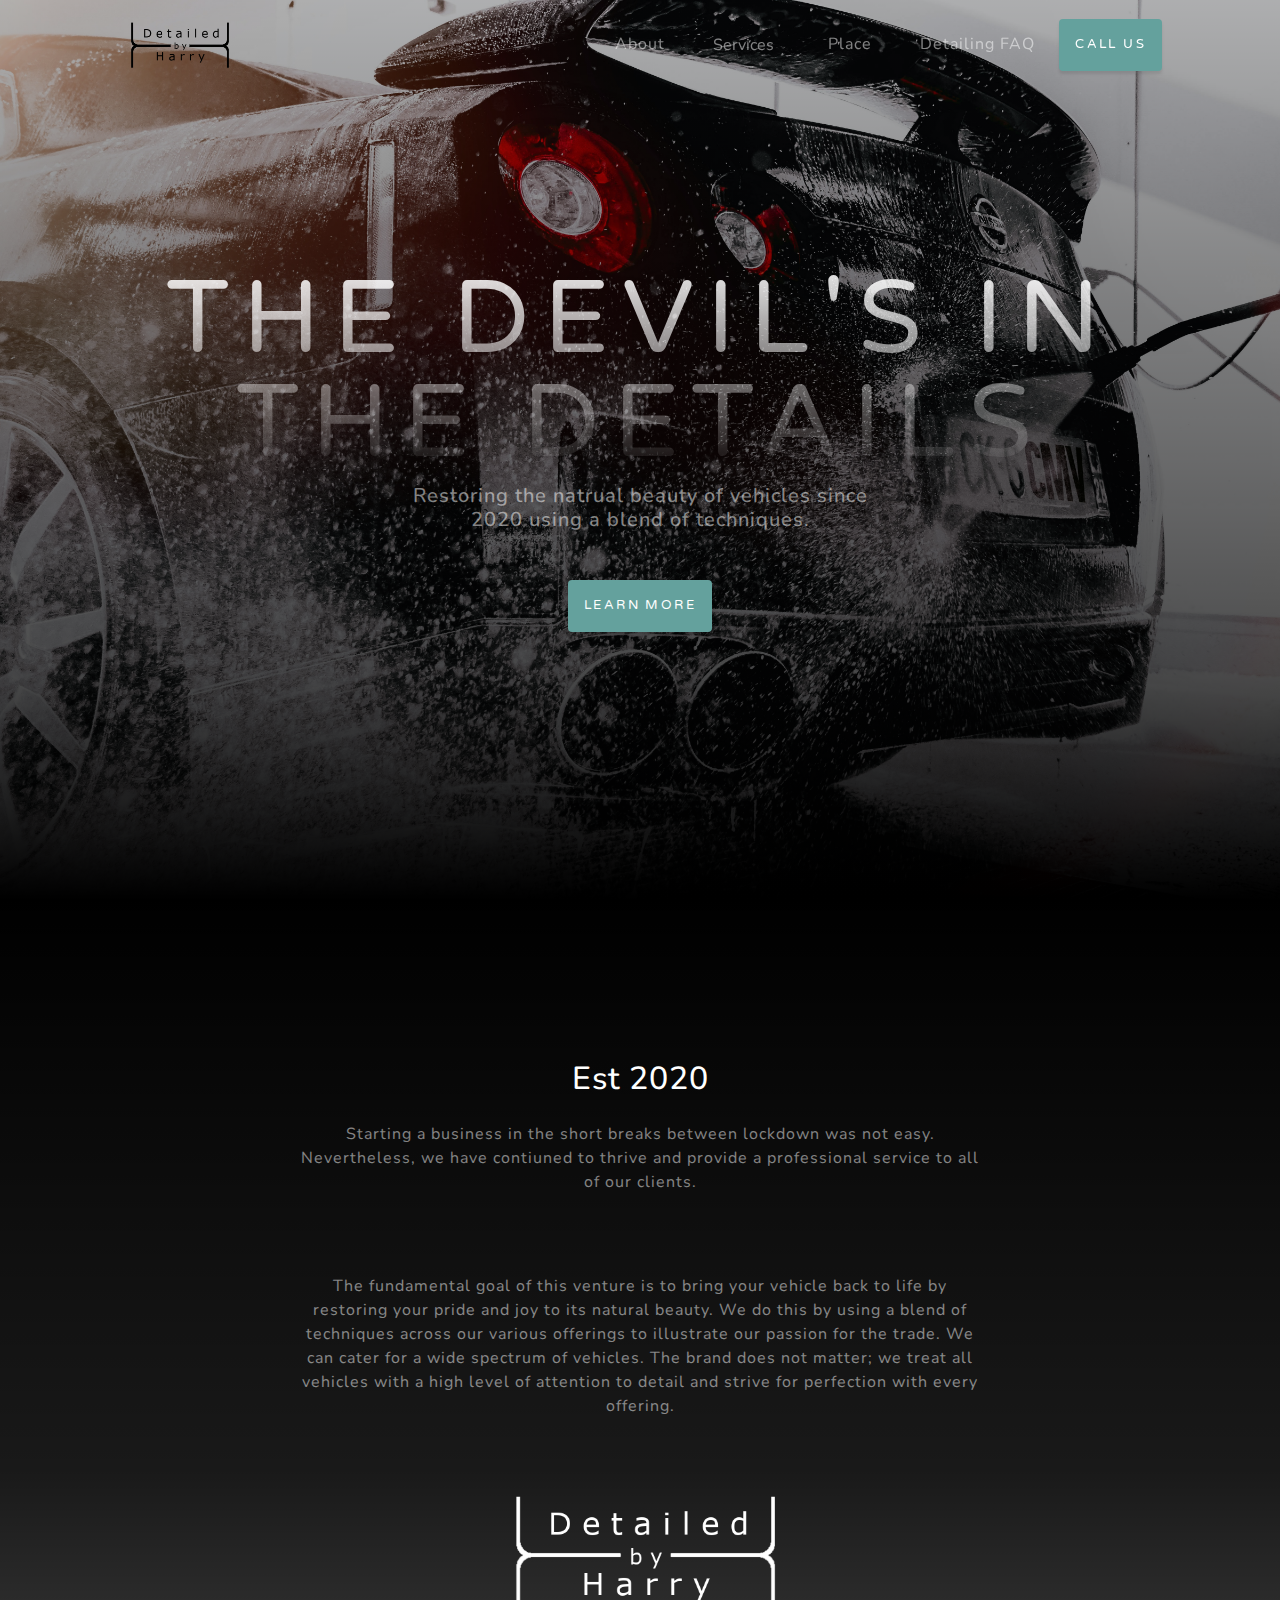
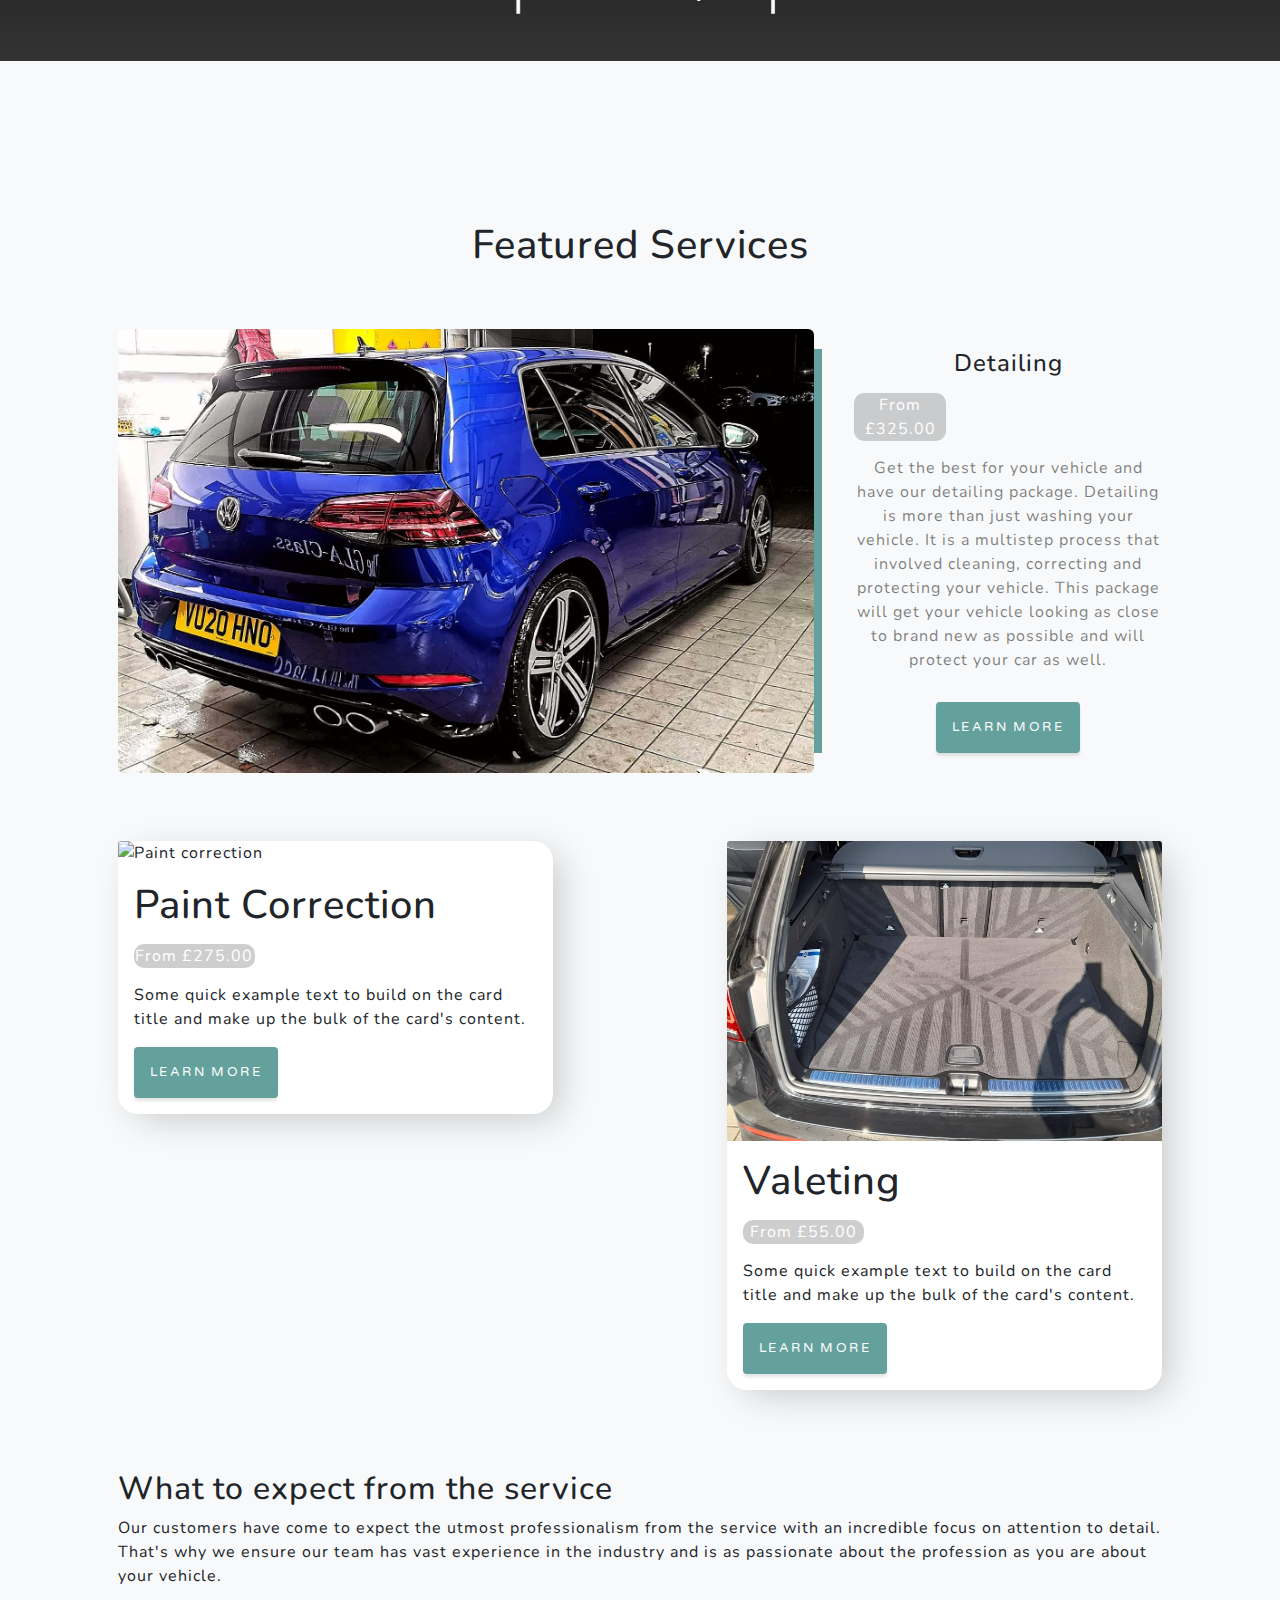
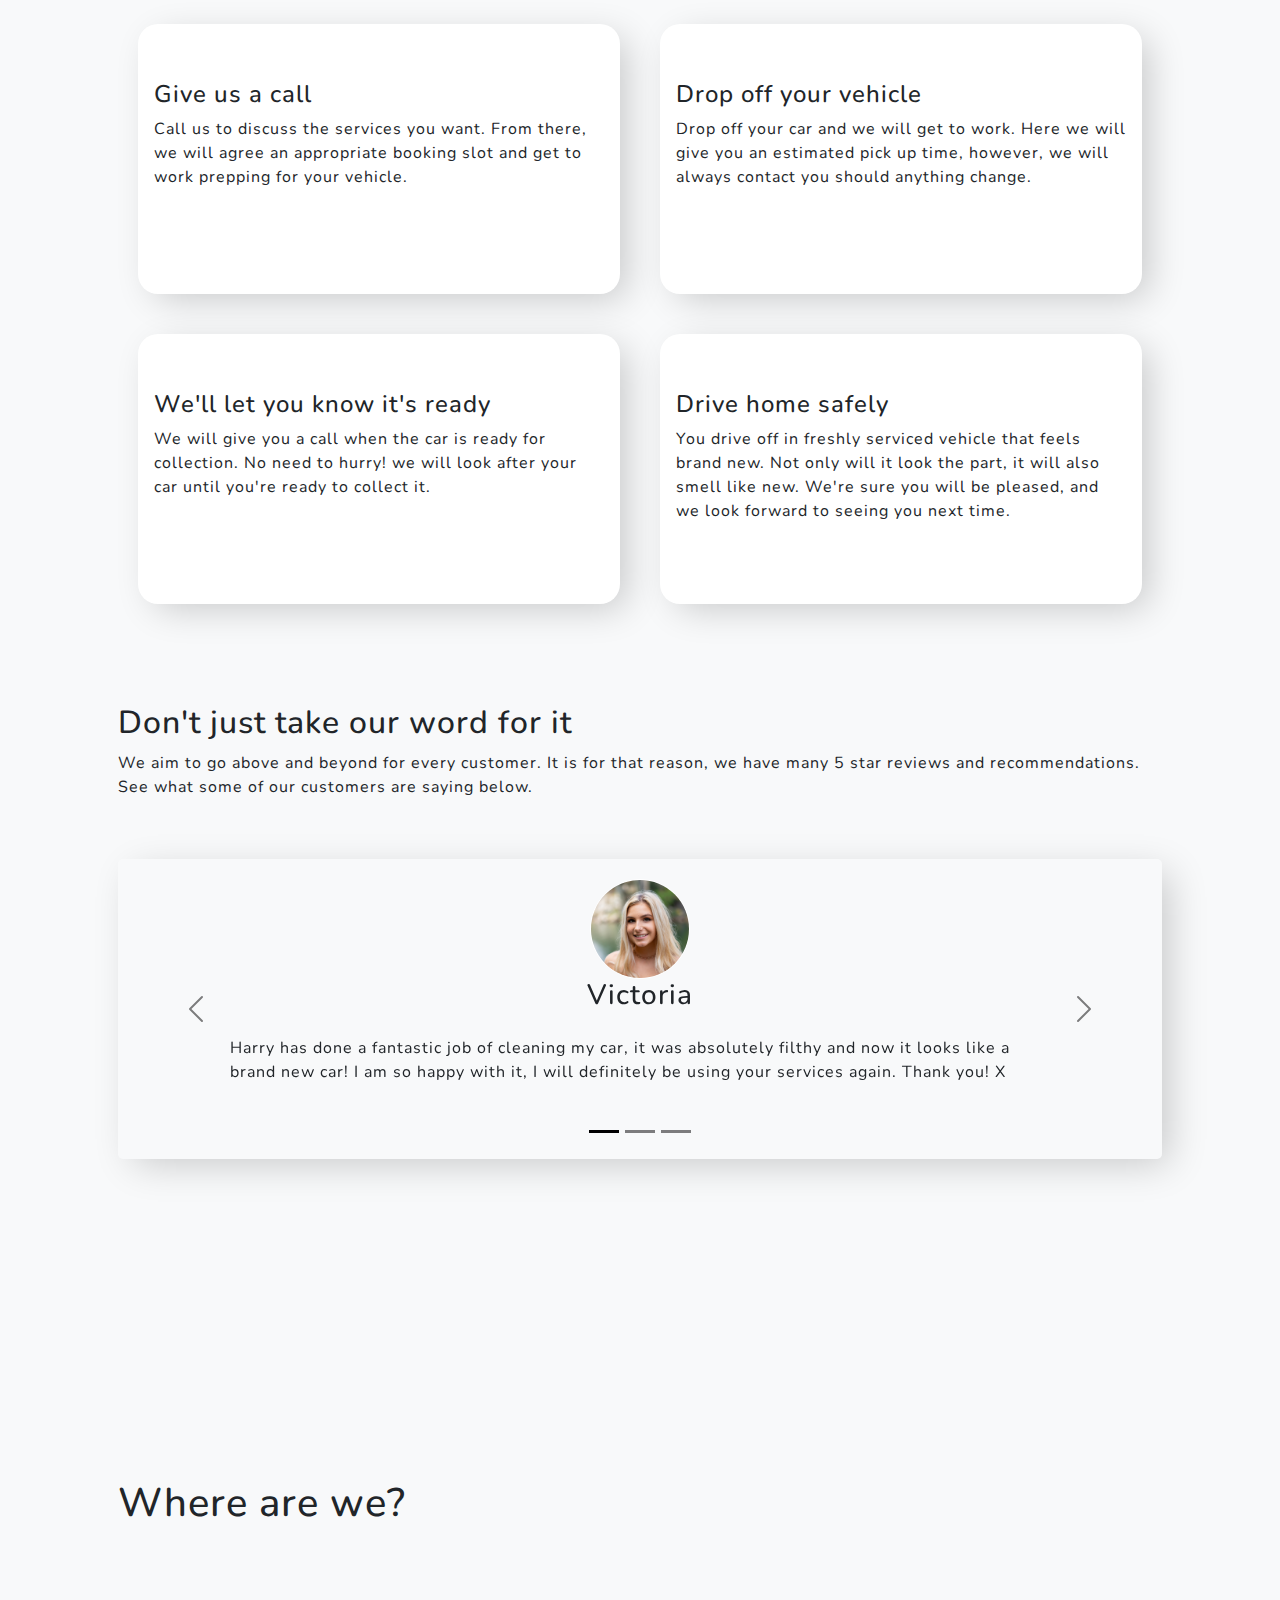
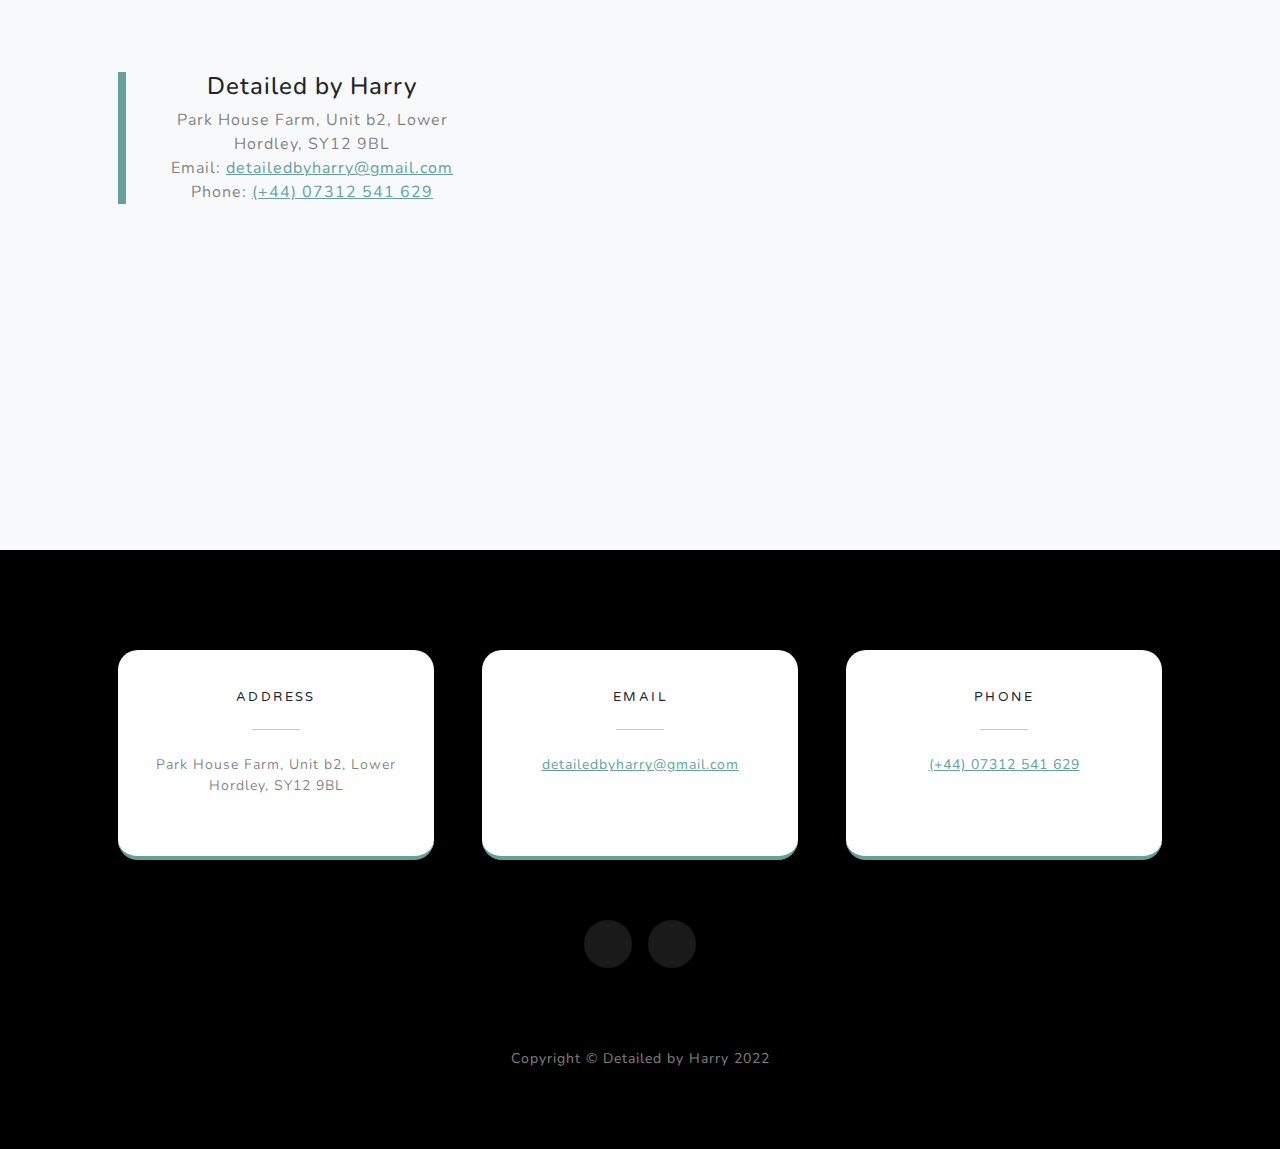
==== index.html @ 5f6e5842 "Website" ====
<!DOCTYPE html>
<html lang="en">
    <head>
        <meta charset="utf-8" />
        <meta name="viewport" content="width=device-width, initial-scale=1, shrink-to-fit=no" />
        <meta name="description" content="" />
        <meta name="author" content="" />
        <title> Detailed by Harry </title>
        <link rel="icon" type="image/x-icon" href="assets/favicon.ico" />
        <!-- Font Awesome icons (free version)-->
        <script src="https://use.fontawesome.com/releases/v6.1.0/js/all.js" crossorigin="anonymous"></script>
        <!-- Google fonts-->
        <link href="https://fonts.googleapis.com/css?family=Varela+Round" rel="stylesheet" />
        <link href="https://fonts.googleapis.com/css?family=Nunito:200,200i,300,300i,400,400i,600,600i,700,700i,800,800i,900,900i" rel="stylesheet" />
        <!-- Core theme CSS (includes Bootstrap)-->
        <link href="css/styles.css" rel="stylesheet" />
    </head>
    <body id="page-top">
        <!-- Navigation-->
        <nav class="navbar navbar-expand-lg navbar-light fixed-top" id="mainNav">
            <div class="container px-4 px-lg-5">
                <a class="navbar-brand" href="#page-top"><img src="assets/img/DbH_Logo_Dark.png" alt="Detailed by Harry" style="width: 40%; height: auto;"></a>
                <button class="navbar-toggler navbar-toggler-right" type="button" data-bs-toggle="collapse" data-bs-target="#navbarResponsive" aria-controls="navbarResponsive" aria-expanded="false" aria-label="Toggle navigation">
                    Menu
                    <i class="fas fa-bars"></i>
                </button>
                <div class="collapse navbar-collapse" id="navbarResponsive">
                    <ul class="navbar-nav ms-auto">
                        <li class="nav-item"><a class="nav-link" href="#about">About</a></li>
                        <div class="dropdown">
                            <button class="dropbtn"><li class="nav-item"><a class="nav-link" href="#projects">Services</a></li></button>
                            <div class="dropdown-content">
                                <ul class="dropdown-list">
                                    <li class="nav-item"><a class="nav-link dark-text" href="detailing.html">Detailing</a></li>
                                    <li class="nav-item"><a class="nav-link dark-text" href="engine-works.html">Engine Bay Works</a></li>
                                    <li class="nav-item"><a class="nav-link dark-text" href="exhaust-cleaning.html">Exhaust Cleaning</a></li>
                                    <li class="nav-item"><a class="nav-link dark-text" href="interior.html">Interior Works</a></li>
                                    <li class="nav-item"><a class="nav-link dark-text" href="paint-correction.html">Paint Correction</a></li>
                                    <li class="nav-item"><a class="nav-link dark-text" href="polishing.html">Polishing</a></li>
                                    <li class="nav-item"><a class="nav-link dark-text" href="ppf.html">PPF</a></li>
                                    <li class="nav-item"><a class="nav-link dark-text" href="valeting.html">Valeting</a></li>
                                    <li class="nav-item"><a class="nav-link dark-text" href="window-treatments.html">Window Treatments</a></li>
                                </ul>
                            </div>
                        </div>
                        <li class="nav-item"><a class="nav-link" href="#place">Place</a></li>
                        <li class="nav-item"><a class="nav-link" href="detailing-faq.html">Detailing FAQ</a></li>
                    </ul>
                    <a class="btn btn-primary" href="tel:07312541629">Call us</a>
                </div>
            </div>
        </nav>
        <!-- Masthead-->
        <header class="masthead">
            <div class="container px-4 px-lg-5 d-flex h-100 align-items-center justify-content-center">
                <div class="d-flex justify-content-center">
                    <div class="text-center">
                        <h1 class="mx-auto my-0 text-uppercase">The Devil's in the details</h1>
                        <h2 class="text-white-50 mx-auto mt-2 mb-5">Restoring the natrual beauty of vehicles since 2020 using a blend of techniques.</h2>
                        <a class="btn btn-primary" href="#about">Learn More</a>
                    </div>
                </div>
            </div>
        </header>
        <!-- About-->
        <section class="about-section text-center" id="about">
            <div class="container px-4 px-lg-5">
                <div class="row gx-4 gx-lg-5 justify-content-center">
                    <div class="col-lg-8">
                        <h2 class="text-white mb-4">Est 2020</h2>
                        <p class="text-white-50">
                            Starting a business in the short breaks between lockdown was not easy. Nevertheless, we have contiuned to thrive and provide a professional service to all of our clients.
                        </p>
                        <p class="text-white-50">
                           The fundamental goal of this venture is to bring your vehicle back to life by restoring your pride and joy to its natural beauty. We do this by using a blend of techniques across our various offerings to illustrate our passion for the trade.
                            We can cater for a wide spectrum of vehicles. The brand does not matter; we treat all vehicles with a high level of attention to detail and strive for perfection with every offering.
                         </p>
                    </div>
                </div>
                <img class="img-fluid" style="width: 30%; height: auto; margin-top: -20px; margin-bottom: 30px;" src="assets/img/DbH_Logo_Light.png" alt="Detailed by Harry Logo" />
            </div>
        </section>
        <!-- Projects-->
        <section class="projects-section bg-light" id="projects">
            <div class="container px-4 px-lg-5">
                <div class="text-center">
                    <h1 style="margin-bottom: 60px;">Featured Services</h1>
                </div>
                <!-- Featured Project Row-->
                <div class="row gx-0 mb-4 mb-lg-5 align-items-center">
                    <div class="col-xl-8 col-lg-7"><img class="img-fluid mb-3 mb-lg-0" src="assets/img/detailing.jpg" alt="Car detailing" /></div>
                    <div class="col-xl-4 col-lg-5">
                        <div class="featured-text text-center text-lg-left">
                            <h4>Detailing</h4>
                            <div class="ui-price">
                                <p>From £325.00</p>
                            </div>
                            <p class="text-black-50 mb-0">Get the best for your vehicle and have our detailing package. Detailing is more than just washing your vehicle. It is a multistep process that involved cleaning, correcting and protecting your vehicle. This package will get your vehicle looking as close to brand new as possible and will protect your car as well.</p>
                            <button type="button" class="btn btn-primary" style="margin-top: 30px;">Learn More</button>
                        </div>
                    </div>
                </div>
                <!-- Project One Row-->
                <div class="row gx-0 mb-5 mb-lg-0 justify-content-center">
                    <div class="col-lg-5">
                        <div class="card">
                            <img src="assets/img/paint-correction.jpg" class="card-img-top" alt="Paint correction">
                            <div class="card-body">
                                <h1>Paint Correction</h1>
                                <div class="ui-price">
                                    <p>From £275.00</p>
                                </div>
                              <p class="card-text">Some quick example text to build on the card title and make up the bulk of the card's content.</p>
                              <button type="button" class="btn btn-primary">Learn More</button>
                            </div>
                        </div>
                    </div>
                    <div class="col-lg-2"></div>
                    <div class="col-lg-5">
                        <div class="card">
                            <img src="assets/img/boot-clean.jpg" class="card-img-top" alt="Valeting">
                            <div class="card-body">
                                <h1>Valeting</h1>
                                <div class="ui-price">
                                    <p>From £55.00</p>
                                </div>
                              <p class="card-text">Some quick example text to build on the card title and make up the bulk of the card's content.</p>
                              <button type="button" class="btn btn-primary">Learn More</button>
                            </div>
                        </div>
                    </div>
                </div>
                <!-- What to expect -->
                <h2 style="margin-top: 80px;">What to expect from the service</h2>
                <p>Our customers have come to expect the utmost professionalism from the service with an incredible focus on attention to detail. That's why we ensure our team has vast experience in the industry and is as passionate about the profession as you are about your vehicle.</p>
                <div class="row gx-0 mb-5 mb-lg-0 justify-content-center">
                    <div class="col-lg-6">
                        <div class="card" style="height: 30vh; min-height: 250px; margin: 20px;">
                            <div class="card-body">
                                <div class="steps">
                                    <h4><i class="fa-regular text-primary fa-handshake"></i> Give us a call</h4>
                                    <p>Call us to discuss the services you want. From there, we will agree an appropriate booking slot and get to work prepping for your vehicle.</p>    
                                </div>
                            </div>
                        </div>
                    </div>
                    <div class="col-lg-6">
                        <div class="card" style="height: 30vh; min-height: 250px; margin: 20px;">
                            <div class="card-body">
                                <div class="steps">
                                    <h4><i class="fa-solid text-primary fa-people-group"></i> Drop off your vehicle</h4>
                                    <p>Drop off your car and we will get to work. Here we will give you an estimated pick up time, however, we will always contact you should anything change.</p>
                                </div>
                            </div>
                        </div>
                    </div>
                    <div class="col-lg-6">
                        <div class="card" style="height: 30vh; min-height: 250px; margin: 20px;">
                            <div class="card-body">
                                <div class="steps">
                                    <h4><i class="fa-solid text-primary fa-phone"></i> We'll let you know it's ready</h4>
                                    <p>We will give you a call when the car is ready for collection. No need to hurry! we will look after your car until you're ready to collect it.</p>
                                </div>
                            </div>
                        </div>
                    </div>
                    <div class="col-lg-6">
                        <div class="card" style="height: 30vh; min-height: 250px; margin: 20px;">
                            <div class="card-body">
                                <div class="steps">
                                    <h4><i class="fa-solid text-primary fa-car"></i> Drive home safely</h4>
                                    <p>You drive off in freshly serviced vehicle that feels brand new. Not only will it look the part, it will also smell like new. We're sure you will be pleased, and we look forward to seeing you next time. </p>
                                </div>
                            </div>
                        </div>
                    </div>
                </div>

                <!-- Testimonial -->
                <h2 style="margin-top: 80px;">Don't just take our word for it</h2>
                <p>We aim to go above and beyond for every customer. It is for that reason, we have many 5 star reviews and recommendations. See what some of our customers are saying below.</p>
                <div id="carouselExampleDark" class="carousel carousel-dark slide" data-bs-ride="carousel">
                    <div class="carousel-indicators">
                      <button type="button" data-bs-target="#carouselExampleDark" data-bs-slide-to="0" class="active" aria-current="true" aria-label="Slide 1"></button>
                      <button type="button" data-bs-target="#carouselExampleDark" data-bs-slide-to="1" aria-label="Slide 2"></button>
                      <button type="button" data-bs-target="#carouselExampleDark" data-bs-slide-to="2" aria-label="Slide 3"></button>
                    </div>
                    <div class="carousel-inner">
                      <div class="carousel-item active" data-bs-interval="10000">
                        <div class="flex-box">
                            <img src="assets/img/girl1.jpg" class="testimonial-img" alt="Client 1">
                            <h3>Victoria</h3>
                            <blockquote>
                                <p>Harry has done a fantastic job of cleaning my car, it was absolutely filthy and now it looks like a brand new car! I am so happy with it, I will definitely be using your services again. Thank you! X</p>
                            </blockquote>
                        </div>
                      </div>
                      <div class="carousel-item" data-bs-interval="2000">
                        <div class="flex-box">
                            <img src="assets/img/man1.jpg" class="testimonial-img" alt="Client 2">
                            <h3>Ben</h3>
                            <blockquote>
                                <p>I thought I did a good job cleaning and maintaining my car until it took it to Harry. I don’t say it often, but was AMAZED by the work he had done. Harry and the team managed to remove marks that I didn’t even know was possible! Not only will I be going back to Harry, I will also be recommending others to him.</p>
                            </blockquote>
                        </div>
                      </div>
                      <div class="carousel-item">
                        <div class="flex-box">
                            <img src="assets/img/man2.jpg" class="testimonial-img" alt="Client 3">
                            <h3>George</h3>
                            <blockquote>
                                <p>Can't fault the work done by Harry. The car is unrecognisable compared to how it went in.</p>
                            </blockquote>
                        </div>
                      </div>
                    </div>
                    <button class="carousel-control-prev" type="button" data-bs-target="#carouselExampleDark" data-bs-slide="prev">
                      <span class="carousel-control-prev-icon" aria-hidden="true"></span>
                      <span class="visually-hidden">Previous</span>
                    </button>
                    <button class="carousel-control-next" type="button" data-bs-target="#carouselExampleDark" data-bs-slide="next">
                      <span class="carousel-control-next-icon" aria-hidden="true"></span>
                      <span class="visually-hidden">Next</span>
                    </button>
                  </div>
            </div>
        </section>
        <!-- Place-->
        <section class="projects-section bg-light" id="place">
            <div class="container px-4 px-lg-5">
                <h1>Where are we?</h1>
                <div class="row gx-0 mb-4 mb-lg-5 align-items-center">
                    <div class="col-xl-4 col-lg-5">
                        <div class="featured-text text-center text-lg-left">
                            <h4>Detailed by Harry</h4>
                            <p class="text-black-50 mb-0">Park House Farm, Unit b2, Lower Hordley, SY12 9BL</p>
                            <p class="text-black-50 mb-0">Email: <a href="mailto:detailedbyharry@gmail.com">detailedbyharry@gmail.com</a></p>
                            <p class="text-black-50 mb-0">Phone: <a href="tel:07312541629">(+44) 07312 541 629</a></p>
                        </div>
                    </div>
                    <div class="col-xl-8 col-lg-7"><iframe src="https://www.google.com/maps/embed?pb=!1m18!1m12!1m3!1d4818.397717803014!2d-2.899572820329296!3d52.854819569516096!2m3!1f0!2f0!3f0!3m2!1i1024!2i768!4f13.1!3m3!1m2!1s0x487abd1dd4f7e8fd%3A0x4d38ff4a45cd8e3c!2sDetailedByHarry!5e0!3m2!1sen!2suk!4v1666784936932!5m2!1sen!2suk" width="70%" height="100%" style="border:0; margin-left: 15%; min-height: 400px;" allowfullscreen="" loading="lazy" referrerpolicy="no-referrer-when-downgrade"></iframe></div>
                </div>
            </div>
        </section>
        <!-- Contact-->
        <section class="contact-section bg-black">
            <div class="container px-4 px-lg-5">
                <div class="row gx-4 gx-lg-5">
                    <div class="col-md-4 mb-3 mb-md-0">
                        <div class="card py-4 h-100">
                            <div class="card-body text-center">
                                <i class="fas fa-map-marked-alt text-primary mb-2"></i>
                                <h4 class="text-uppercase m-0">Address</h4>
                                <hr class="my-4 mx-auto" />
                                <div class="small text-black-50">Park House Farm, Unit b2, Lower Hordley, SY12 9BL</div>
                            </div>
                        </div>
                    </div>
                    <div class="col-md-4 mb-3 mb-md-0">
                        <div class="card py-4 h-100">
                            <div class="card-body text-center">
                                <i class="fas fa-envelope text-primary mb-2"></i>
                                <h4 class="text-uppercase m-0">Email</h4>
                                <hr class="my-4 mx-auto" />
                                <div class="small text-black-50"><a href="mailto:detailedbyharry@gmail.com">detailedbyharry@gmail.com</a></div>
                            </div>
                        </div>
                    </div>
                    <div class="col-md-4 mb-3 mb-md-0">
                        <div class="card py-4 h-100">
                            <div class="card-body text-center">
                                <i class="fas fa-mobile-alt text-primary mb-2"></i>
                                <h4 class="text-uppercase m-0">Phone</h4>
                                <hr class="my-4 mx-auto" />
                                <div class="small text-black-50"><a href="tel:07312541629">(+44) 07312 541 629</a></div>
                            </div>
                        </div>
                    </div>
                </div>
                <div class="social d-flex justify-content-center">
                    <a class="mx-2" href="https://www.instagram.com/detailedbyharry/" target="_blank"><i class="fab fa-instagram"></i></a>
                    <a class="mx-2" href="https://www.facebook.com/profile.php?id=100086173404245" target="_blank"><i class="fab fa-facebook-f"></i></a>
                </div>
            </div>
        </section>
        <!-- Footer-->
        <footer class="footer bg-black small text-center text-white-50"><div class="container px-4 px-lg-5">Copyright &copy; Detailed by Harry 2022</div></footer>
        <!-- Bootstrap core JS-->
        <script src="https://cdn.jsdelivr.net/npm/bootstrap@5.1.3/dist/js/bootstrap.bundle.min.js"></script>
        <!-- Core theme JS-->
        <script src="js/scripts.js"></script>
        <!-- * * * * * * * * * * * * * * * * * * * * * * * * * * * * * * * * * * * * * * * *-->
        <!-- * *                               SB Forms JS                               * *-->
        <!-- * * Activate your form at https://startbootstrap.com/solution/contact-forms * *-->
        <!-- * * * * * * * * * * * * * * * * * * * * * * * * * * * * * * * * * * * * * * * *-->
        <script src="https://cdn.startbootstrap.com/sb-forms-latest.js"></script>
    </body>
</html>
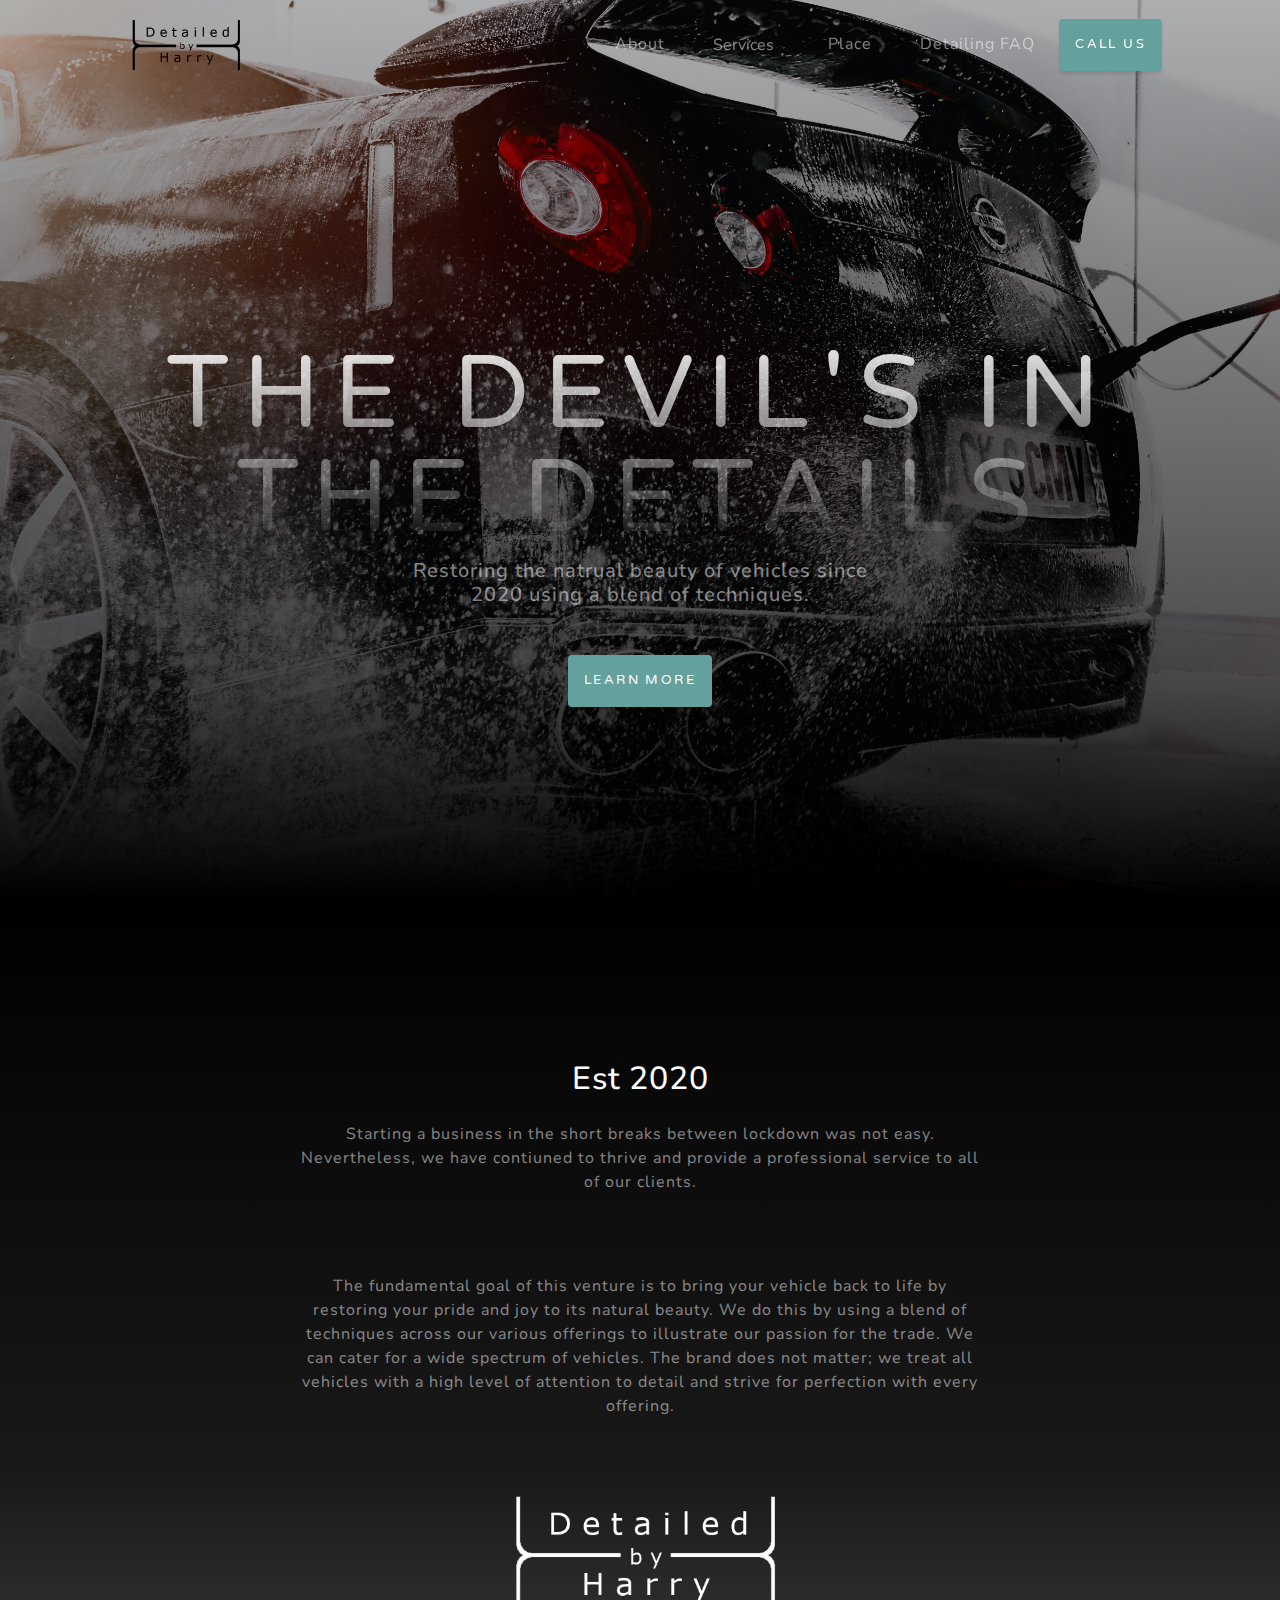
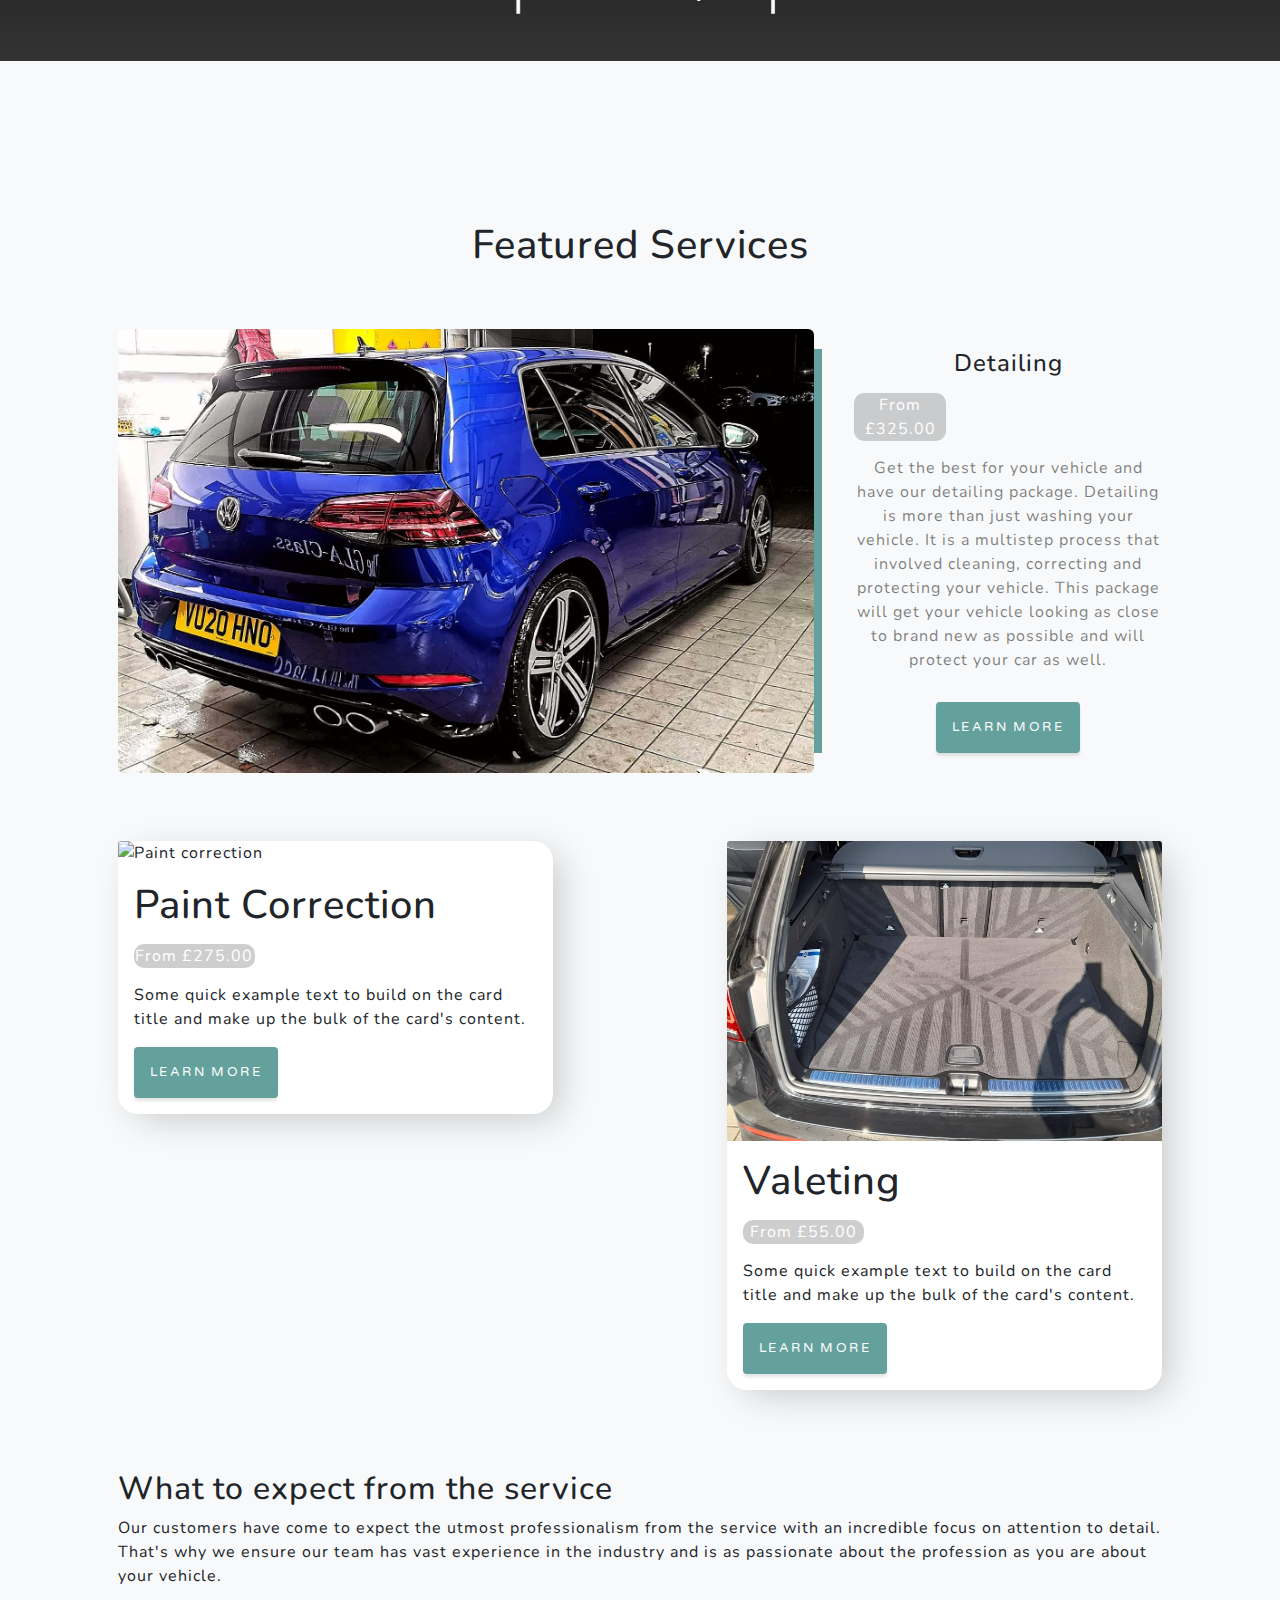
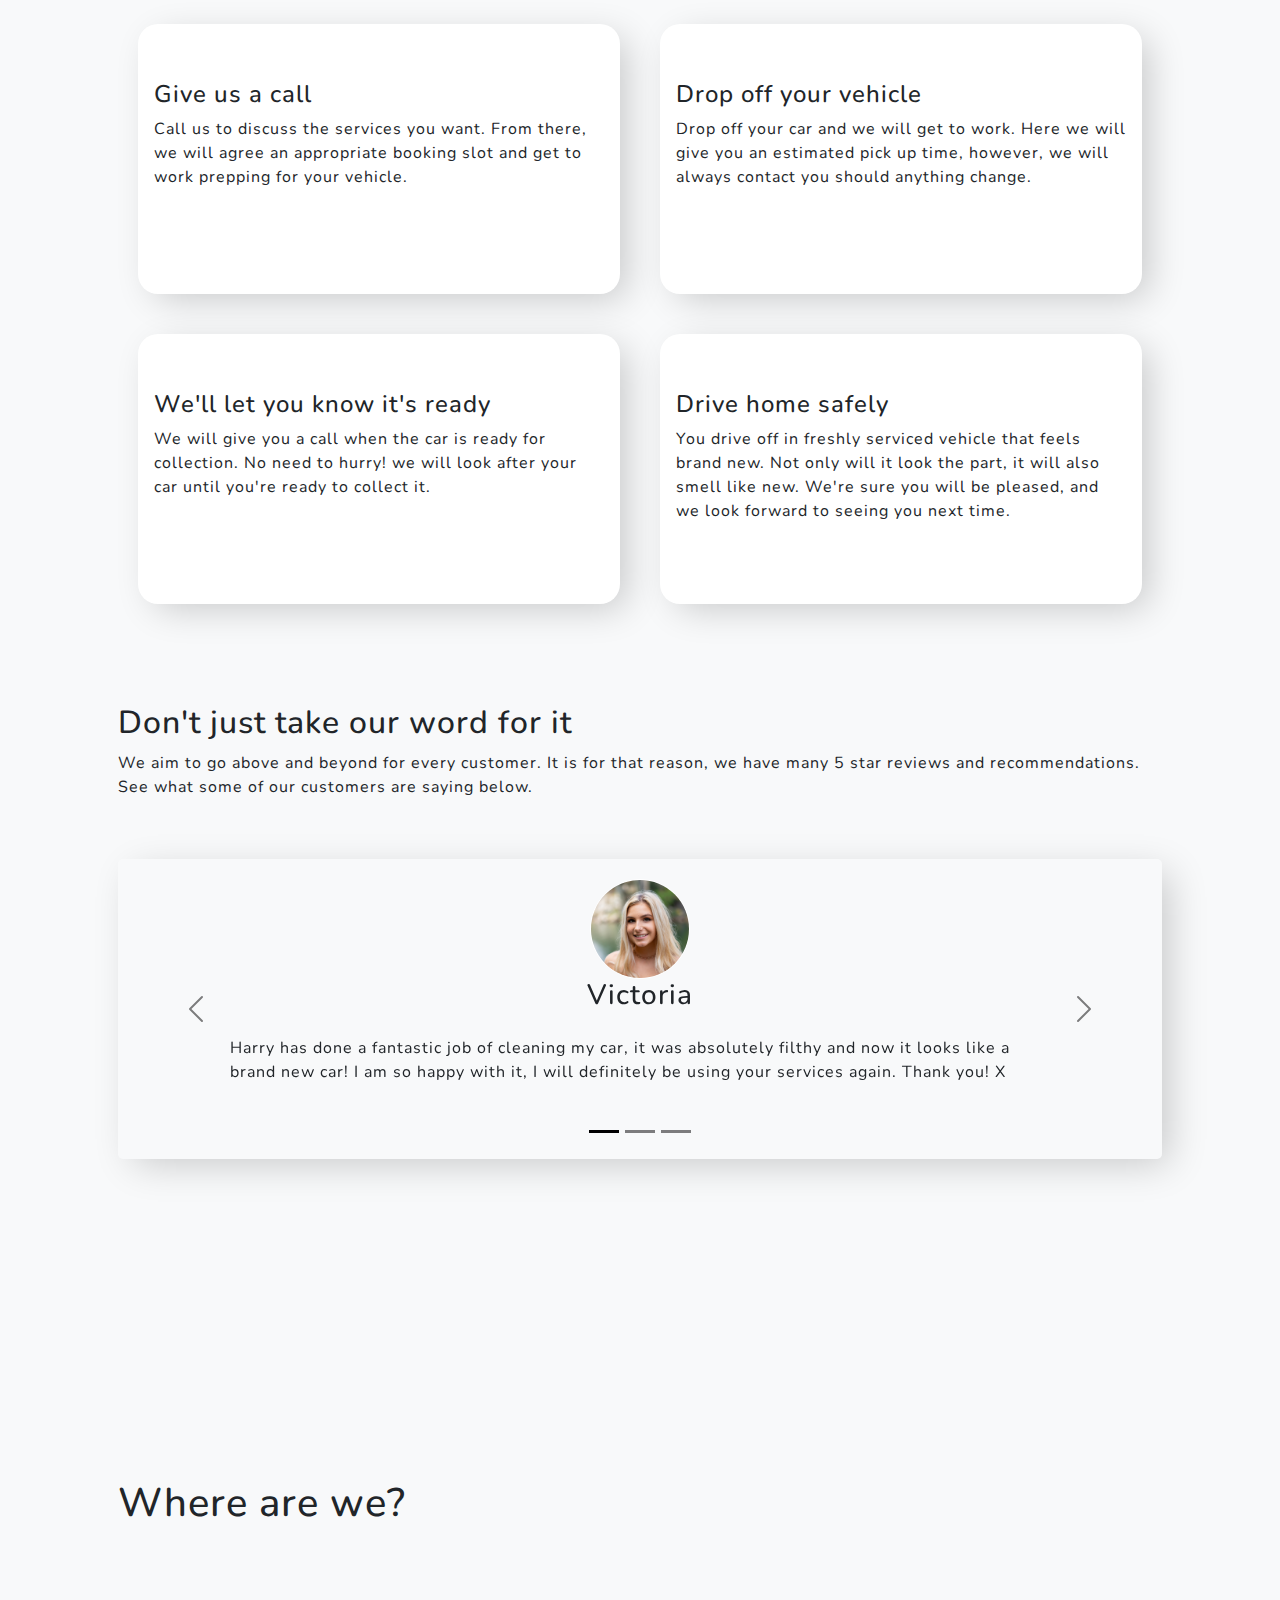
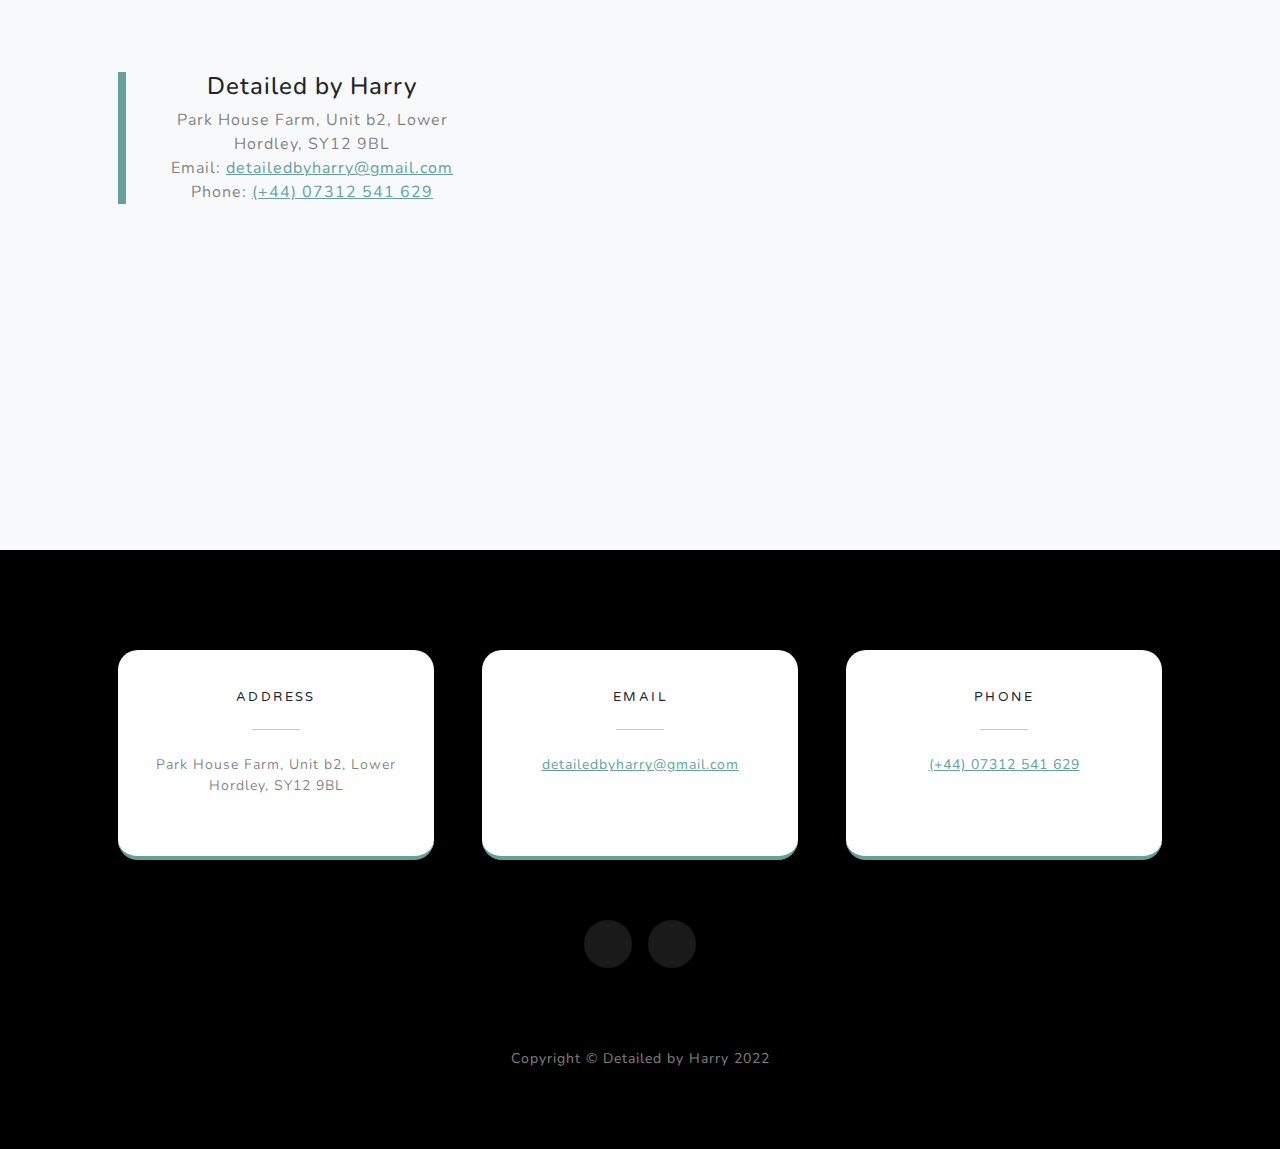
==== commit 8e6ffcfe: "Merge pull request #1 from detailed-by-harry/main" ====
--- a/index.html
+++ b/index.html
@@ -19,7 +19,7 @@
         <!-- Navigation-->
         <nav class="navbar navbar-expand-lg navbar-light fixed-top" id="mainNav">
             <div class="container px-4 px-lg-5">
-                <a class="navbar-brand" href="#page-top"><img src="assets/img/DbH_Logo_Dark.png" alt="Detailed by Harry" style="width: 40%; height: auto;"></a>
+                <a class="navbar-brand" href="#page-top"><img src="assets/img/DbH_Logo_Dark.png" alt="Detailed by Harry" style="width: 60%; height: auto;"></a>
                 <button class="navbar-toggler navbar-toggler-right" type="button" data-bs-toggle="collapse" data-bs-target="#navbarResponsive" aria-controls="navbarResponsive" aria-expanded="false" aria-label="Toggle navigation">
                     Menu
                     <i class="fas fa-bars"></i>
@@ -52,6 +52,31 @@
         </nav>
         <!-- Masthead-->
         <header class="masthead">
+            <div class="text-center" style="padding-top: 75px">
+                <!-- Button trigger modal -->
+                <button type="button" class="btn btn-primary" data-bs-toggle="modal" data-bs-target="#exampleModal" style="display: none;">
+                    Our Website Uses Cookies
+                </button>
+
+                <!-- Modal -->
+                <div class="modal fade" id="exampleModal" tabindex="-1" aria-labelledby="exampleModalLabel" aria-hidden="true">
+                    <div class="modal-dialog">
+                    <div class="modal-content">
+                        <div class="modal-header">
+                        <p class="modal-title fs-5" id="exampleModalLabel" style="font-size: 2rem;"><strong>We use Cookies</strong></p>
+                        <button type="button" class="btn-close" data-bs-dismiss="modal" aria-label="Close"></button>
+                        </div>
+                        <div class="modal-body">
+                            <p>We use cookies for improving user experience, analytics and marketing.</p>
+                            <p>View our Privacy Policy <a href="privacy-policy.html">here.</a></p> 
+                        </div>
+                        <div class="modal-footer">
+                        <button type="button" class="btn btn-primary" data-bs-dismiss="modal">That's Fine!</button>
+                        </div>
+                    </div>
+                    </div>
+                </div> 
+            </div>
             <div class="container px-4 px-lg-5 d-flex h-100 align-items-center justify-content-center">
                 <div class="d-flex justify-content-center">
                     <div class="text-center">
@@ -59,7 +84,7 @@
                         <h2 class="text-white-50 mx-auto mt-2 mb-5">Restoring the natrual beauty of vehicles since 2020 using a blend of techniques.</h2>
                         <a class="btn btn-primary" href="#about">Learn More</a>
                     </div>
-                </div>
+                </div>                
             </div>
         </header>
         <!-- About-->
@@ -294,5 +319,11 @@
         <!-- * * Activate your form at https://startbootstrap.com/solution/contact-forms * *-->
         <!-- * * * * * * * * * * * * * * * * * * * * * * * * * * * * * * * * * * * * * * * *-->
         <script src="https://cdn.startbootstrap.com/sb-forms-latest.js"></script>
+        <script src="https://smartlearningtutorials.com/js/jquery-3.2.1.min.js"></script>
+        <script type="text/javascript">
+            $(document).ready(function(){
+                $("#exampleModal").modal('show');
+            });
+        </script>
     </body>
 </html>
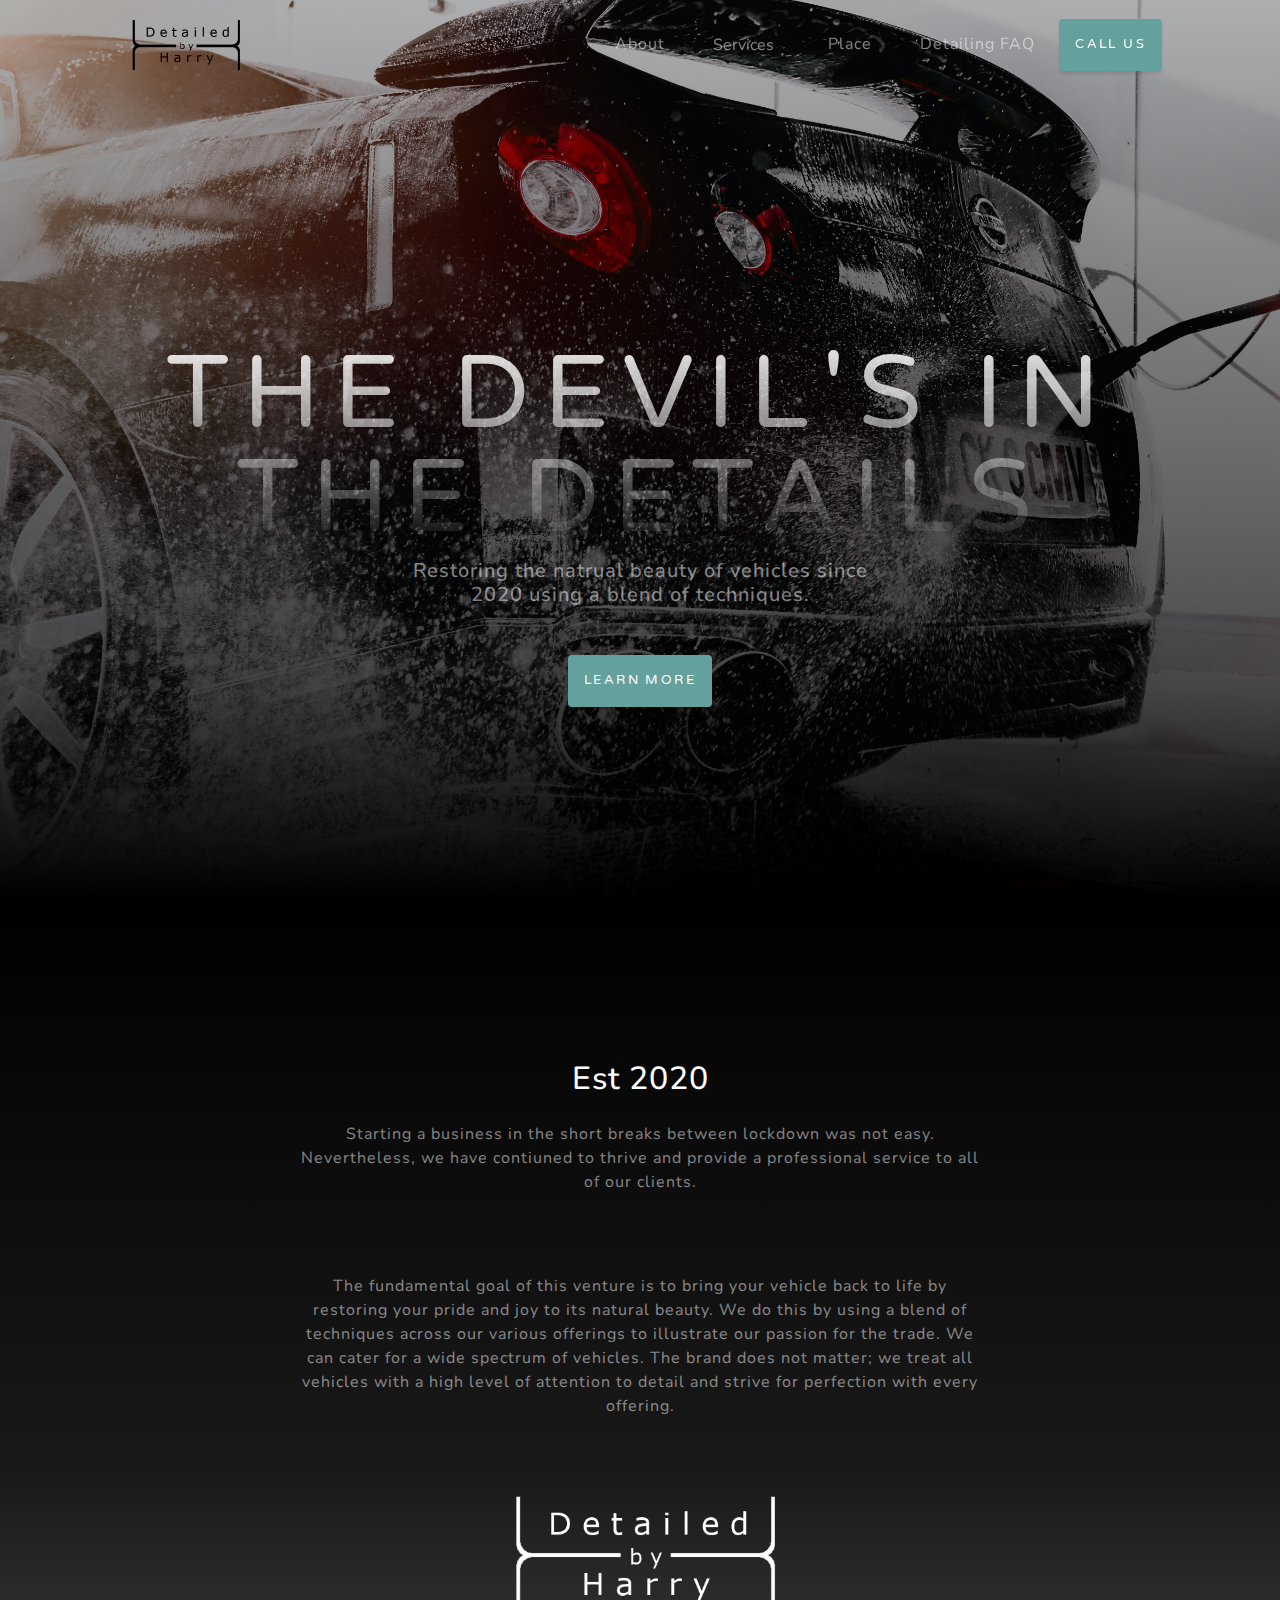
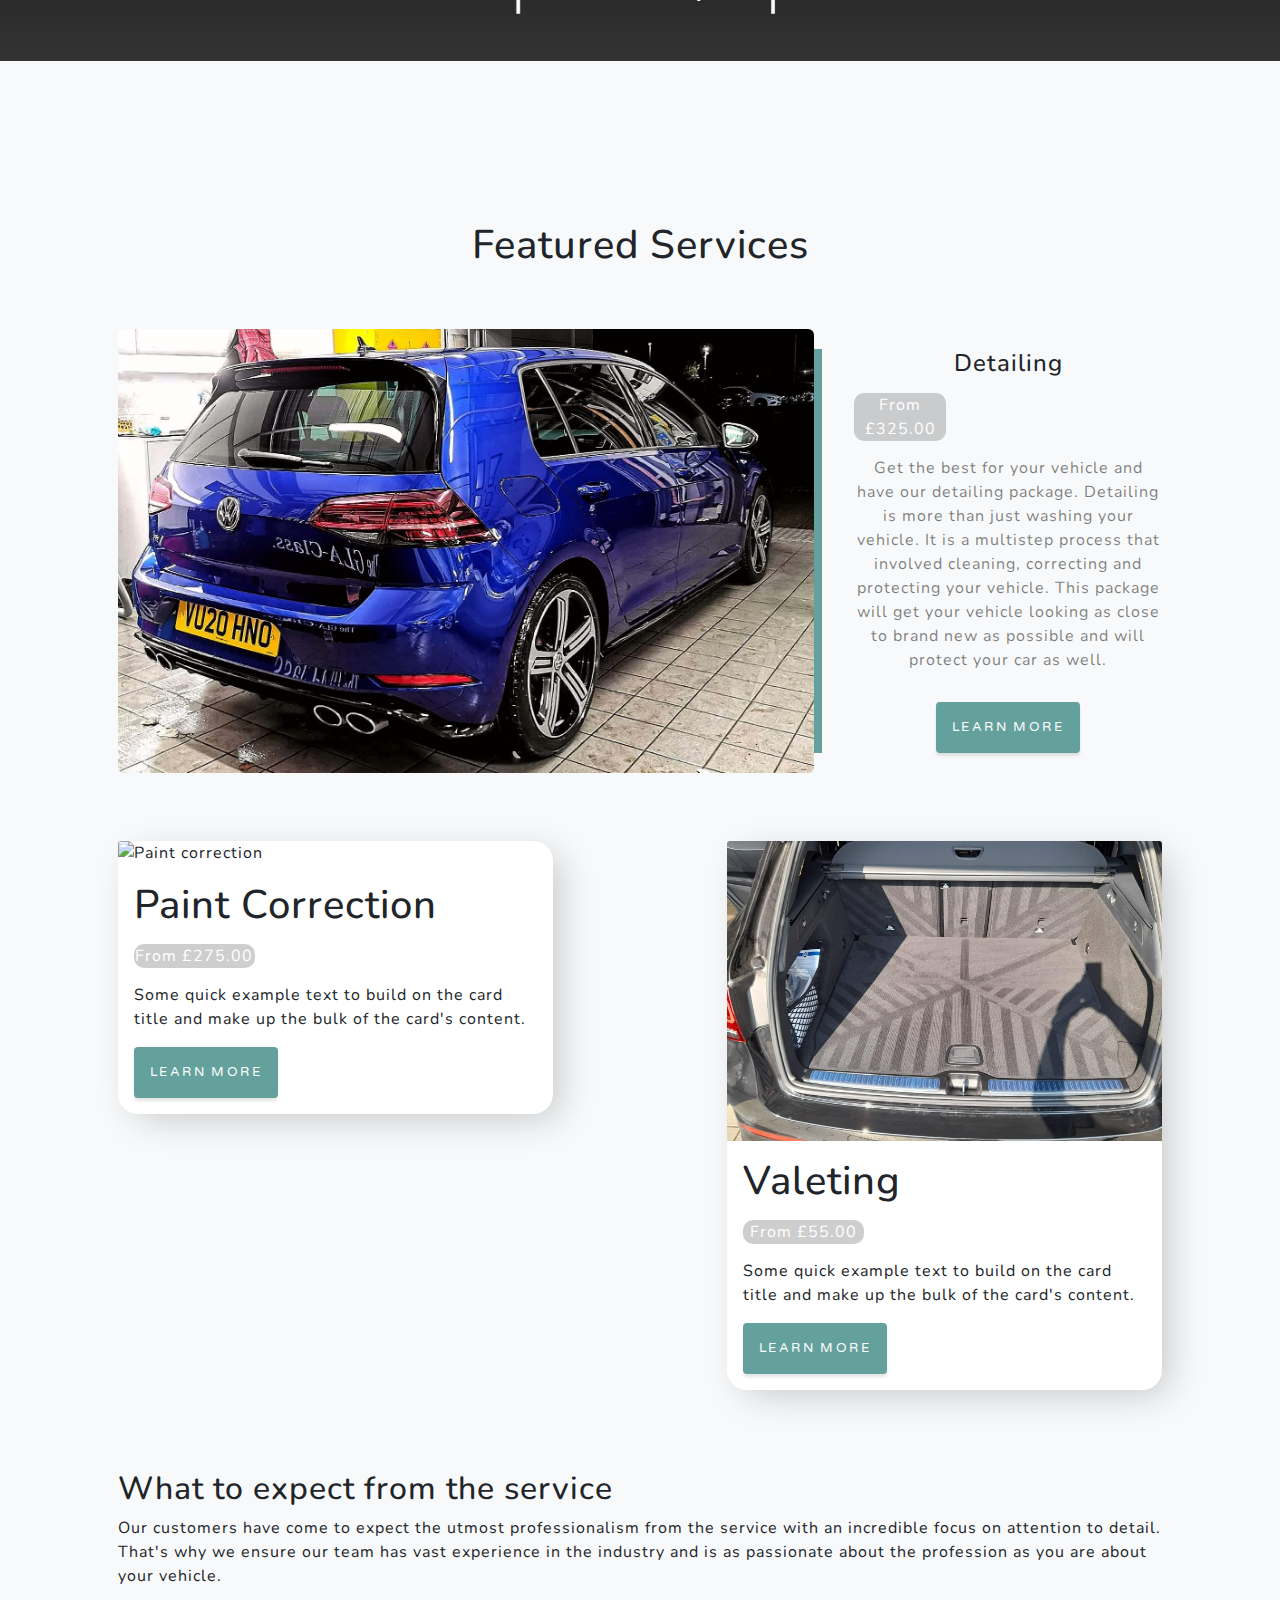
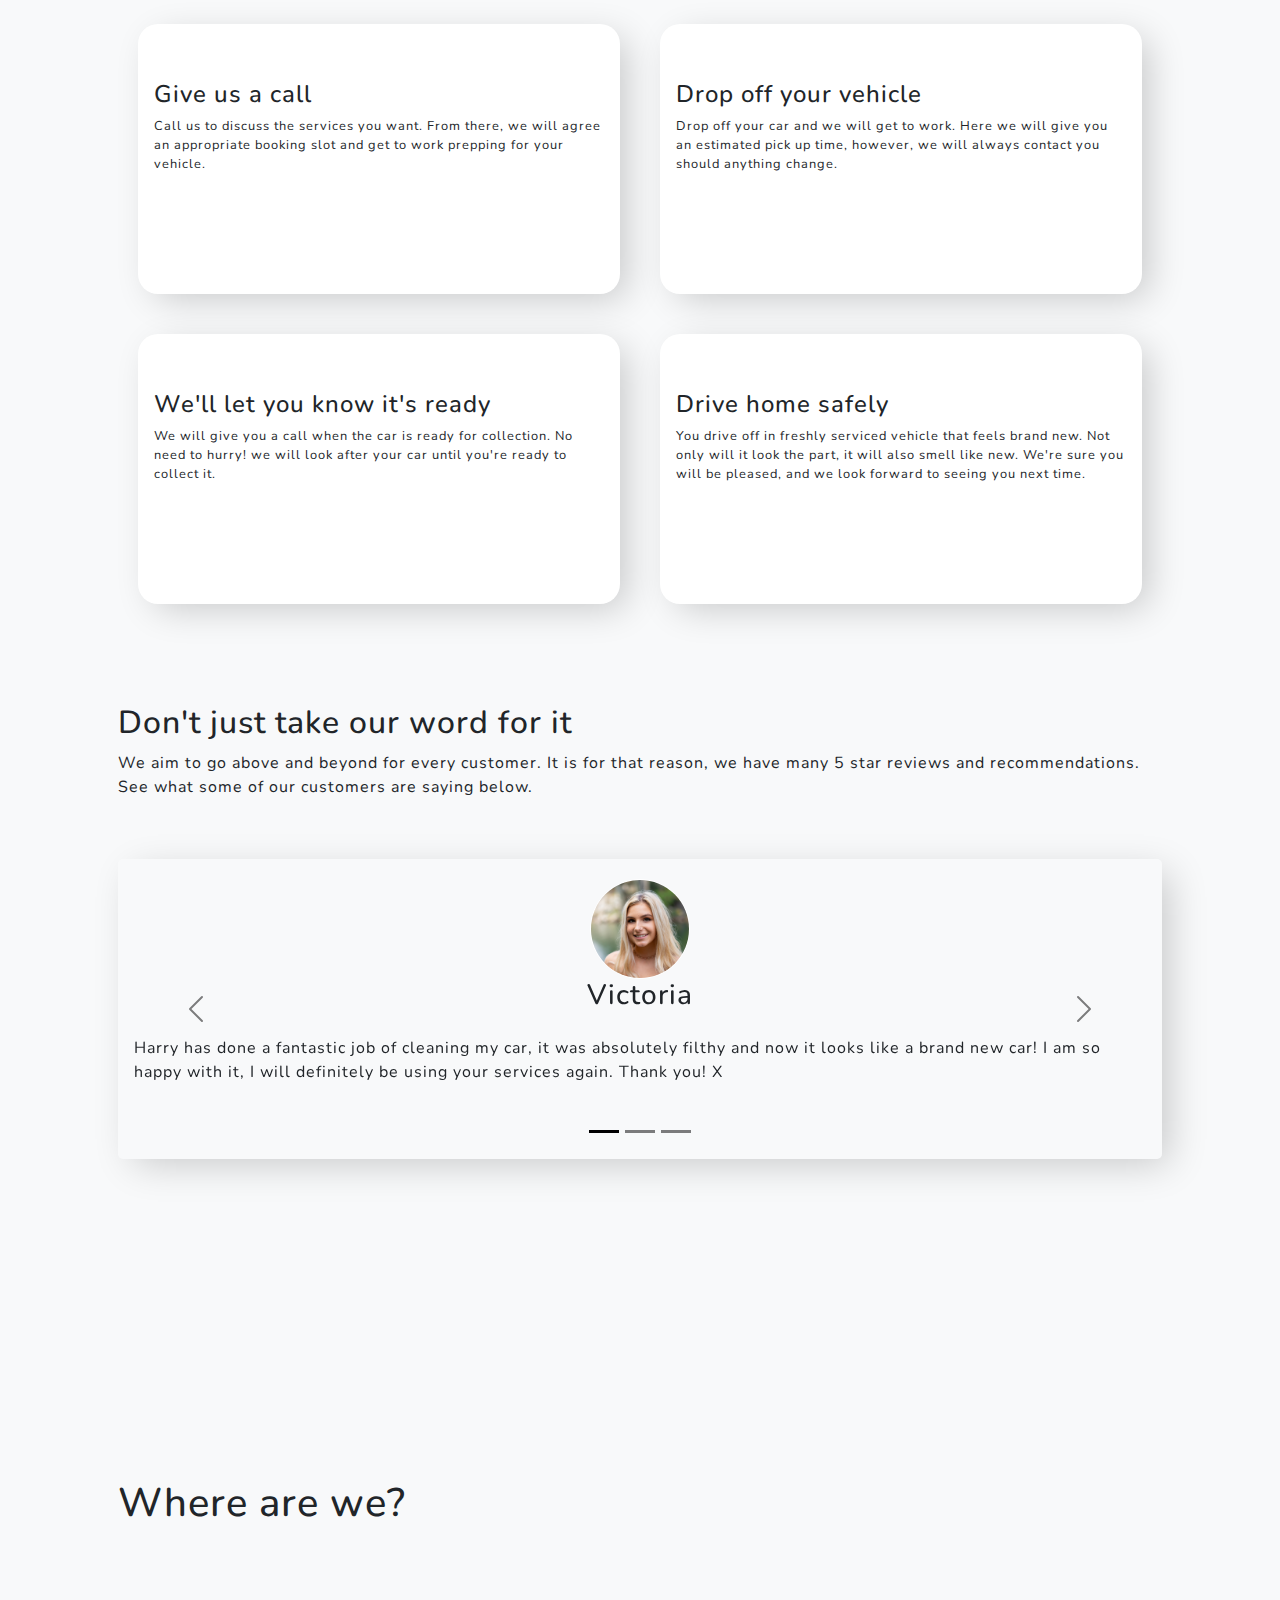
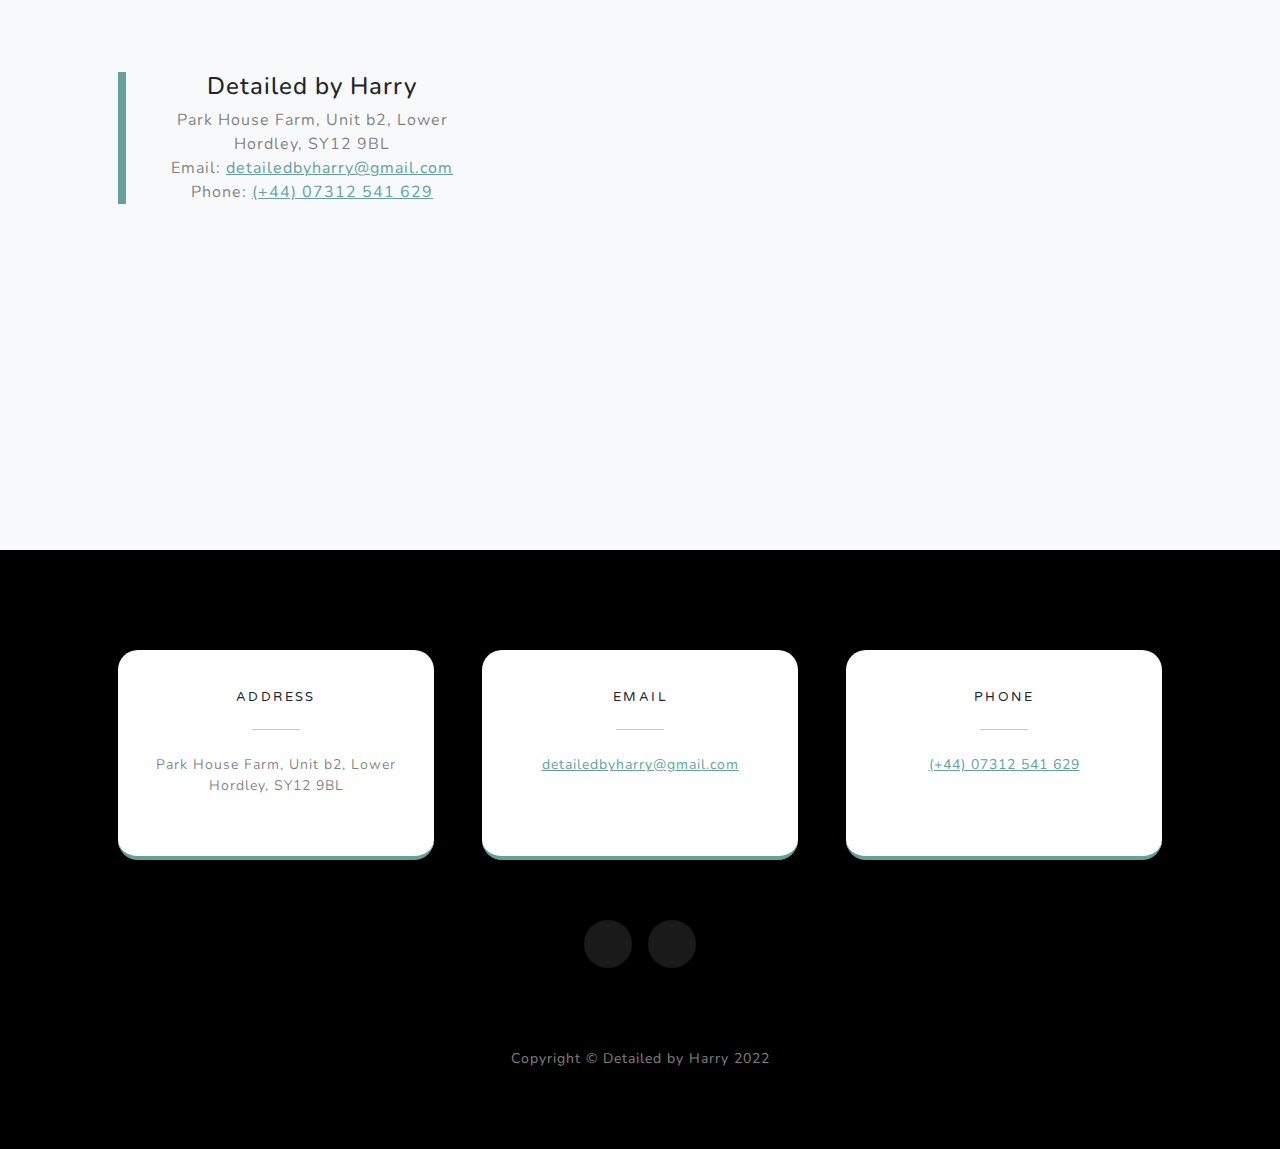
==== commit 2060b706: "Card font revision" ====
--- a/index.html
+++ b/index.html
@@ -164,7 +164,7 @@
                             <div class="card-body">
                                 <div class="steps">
                                     <h4><i class="fa-regular text-primary fa-handshake"></i> Give us a call</h4>
-                                    <p>Call us to discuss the services you want. From there, we will agree an appropriate booking slot and get to work prepping for your vehicle.</p>    
+                                    <p style="font-size: 0.8rem;">Call us to discuss the services you want. From there, we will agree an appropriate booking slot and get to work prepping for your vehicle.</p>    
                                 </div>
                             </div>
                         </div>
@@ -174,7 +174,7 @@
                             <div class="card-body">
                                 <div class="steps">
                                     <h4><i class="fa-solid text-primary fa-people-group"></i> Drop off your vehicle</h4>
-                                    <p>Drop off your car and we will get to work. Here we will give you an estimated pick up time, however, we will always contact you should anything change.</p>
+                                    <p style="font-size: 0.8rem;">Drop off your car and we will get to work. Here we will give you an estimated pick up time, however, we will always contact you should anything change.</p>
                                 </div>
                             </div>
                         </div>
@@ -184,7 +184,7 @@
                             <div class="card-body">
                                 <div class="steps">
                                     <h4><i class="fa-solid text-primary fa-phone"></i> We'll let you know it's ready</h4>
-                                    <p>We will give you a call when the car is ready for collection. No need to hurry! we will look after your car until you're ready to collect it.</p>
+                                    <p style="font-size: 0.8rem;">We will give you a call when the car is ready for collection. No need to hurry! we will look after your car until you're ready to collect it.</p>
                                 </div>
                             </div>
                         </div>
@@ -194,7 +194,7 @@
                             <div class="card-body">
                                 <div class="steps">
                                     <h4><i class="fa-solid text-primary fa-car"></i> Drive home safely</h4>
-                                    <p>You drive off in freshly serviced vehicle that feels brand new. Not only will it look the part, it will also smell like new. We're sure you will be pleased, and we look forward to seeing you next time. </p>
+                                    <p style="font-size: 0.8rem;">You drive off in freshly serviced vehicle that feels brand new. Not only will it look the part, it will also smell like new. We're sure you will be pleased, and we look forward to seeing you next time. </p>
                                 </div>
                             </div>
                         </div>
